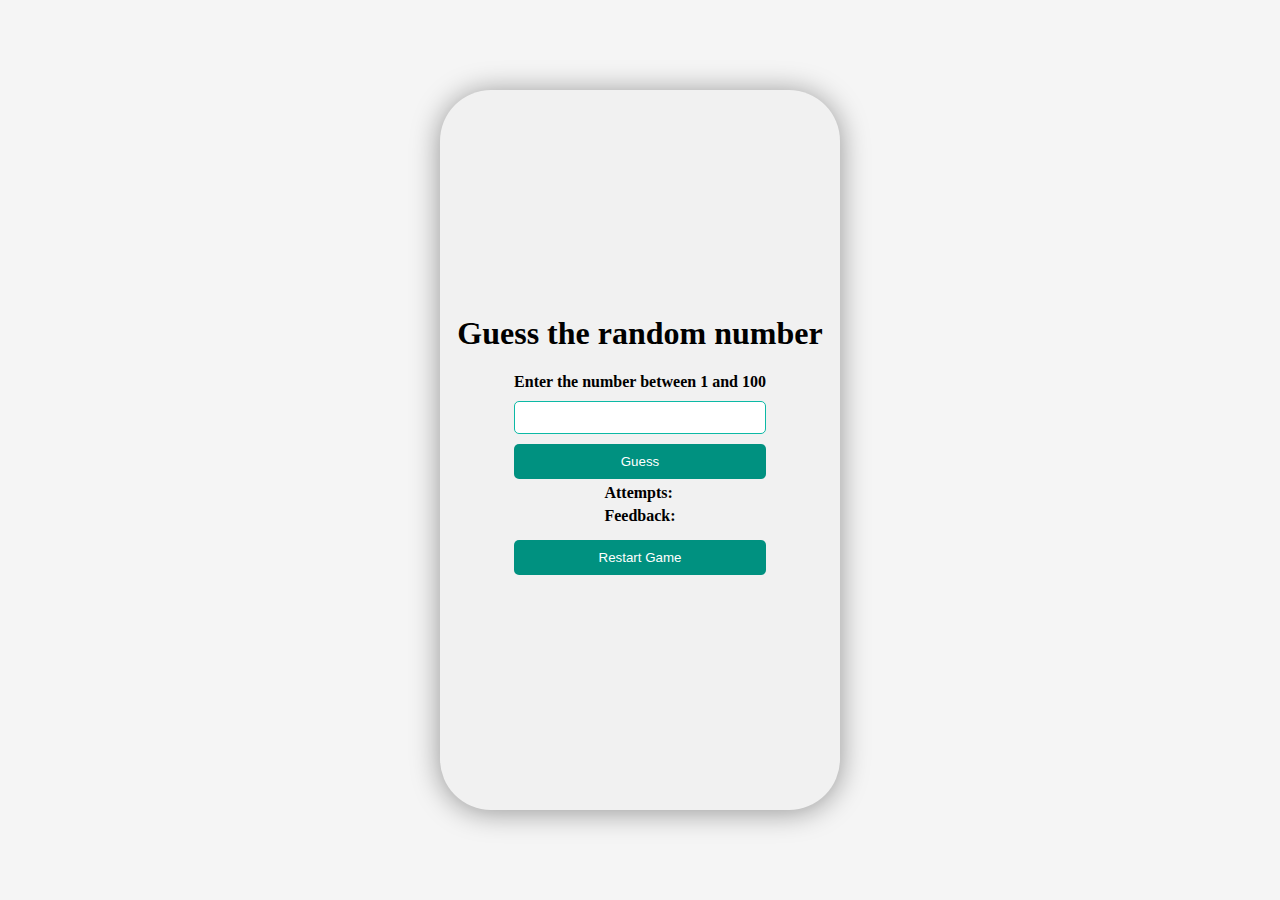
==== Guess the random number/index.html @ 2f9fef9e "initial commit" ====
<!DOCTYPE html>
<html lang="en">
<head>
    <meta charset="UTF-8">
    <meta name="viewport" content="width=device-width, initial-scale=1.0">
    <title>Guess the random number</title>
    <link rel="stylesheet" href="style.css">
</head>
<body>
  <div class="container">
    <h1>Guess the random number</h1>

    

    <form>
        <p>Enter the number between 1 and 100</p>
        <input type="text" id="guessInput">
        <input type="button" value="Guess" id="guessBtn">
    </form>
    <div class = "content">
    <div class="attempts"> Attempts: <span class="attemptspan"></span></div>
    <div class ="feedback"> Feedback: <span class="feedbackspan"></span></div>
    </div>
    <button class="restart"> Restart Game </button>

    <script src="guess.js"></script>

  </div>
    
</body>
</html>
---- Guess the random number/style.css ----
.container {
    display: flex;
    align-items: center;
    justify-content: center;
    height: 80vh;
    flex-direction: column;
    background-color: #f1f1f1;
    width: 400px;
    box-shadow: 0 2px 29px rgba(0, 0, 0, 0.4);
    border-radius: 51px;
    font-family: 'Times New Roman', Times, serif;

}

form {
    display: flex;
    flex-direction: column;
}

.restart {
    background-color: #009180;
    color: white;
    border: none;
    padding: 10px;
    border-radius: 5px;
    cursor: pointer;
    width: 63%;
    margin: 10px;
}

.restart:hover {
    background-color: #0ecaa8;
}

body {
    margin: 0;
    height: 100vh;
    display: flex;
    justify-content: center;
    align-items: center;
    background-color: whitesmoke
}

h1 {
    margin-top: 0px;
    font-weight: 600;
}

p {
    margin-top: 0px;

    margin-bottom: 0px;
    font-weight: bold;
}

input[type="text"] {
    width: 93%;
    padding: 8px;
    margin: 10px 0;
    border: 1px solid #0cb9a5;
    border-radius: 5px;
}

input[type="button"] {
    background-color: #009180;
    color: white;
    border: none;
    padding: 10px;
    border-radius: 5px;
    cursor: pointer;
    width: 100%;
}

input[type="button"]:hover {
    background-color: #0ecaa8;
}

.feedback,
.attempts {
    font-weight: bold;
    margin: 5px;
}

.content {
    text-align: left;
}
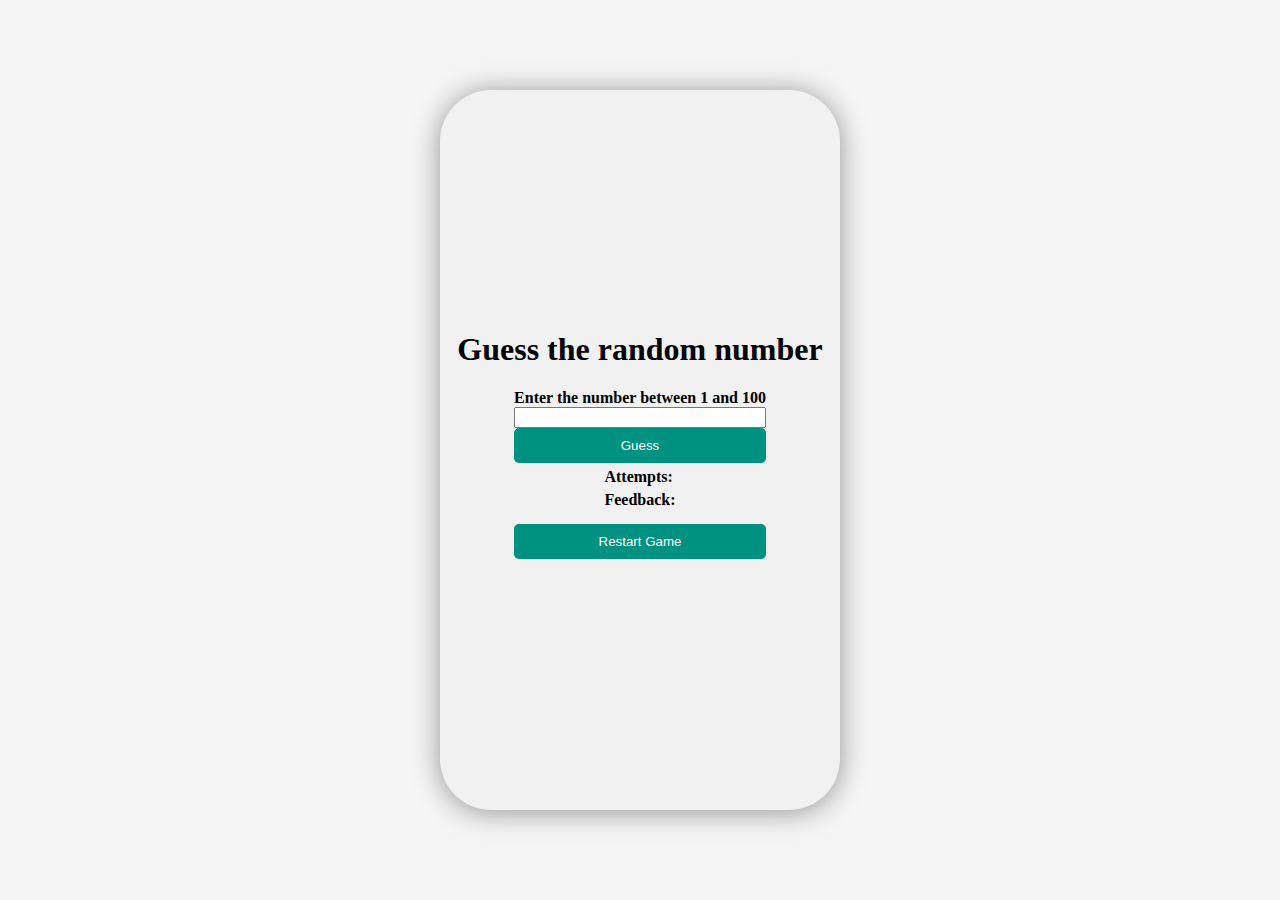
==== commit d205f82a: "added js" ====
--- a/Guess the random number/index.html
+++ b/Guess the random number/index.html
@@ -14,7 +14,7 @@
 
     <form>
         <p>Enter the number between 1 and 100</p>
-        <input type="text" id="guessInput">
+        <input type="number" id="guessInput">
         <input type="button" value="Guess" id="guessBtn">
     </form>
     <div class = "content">
